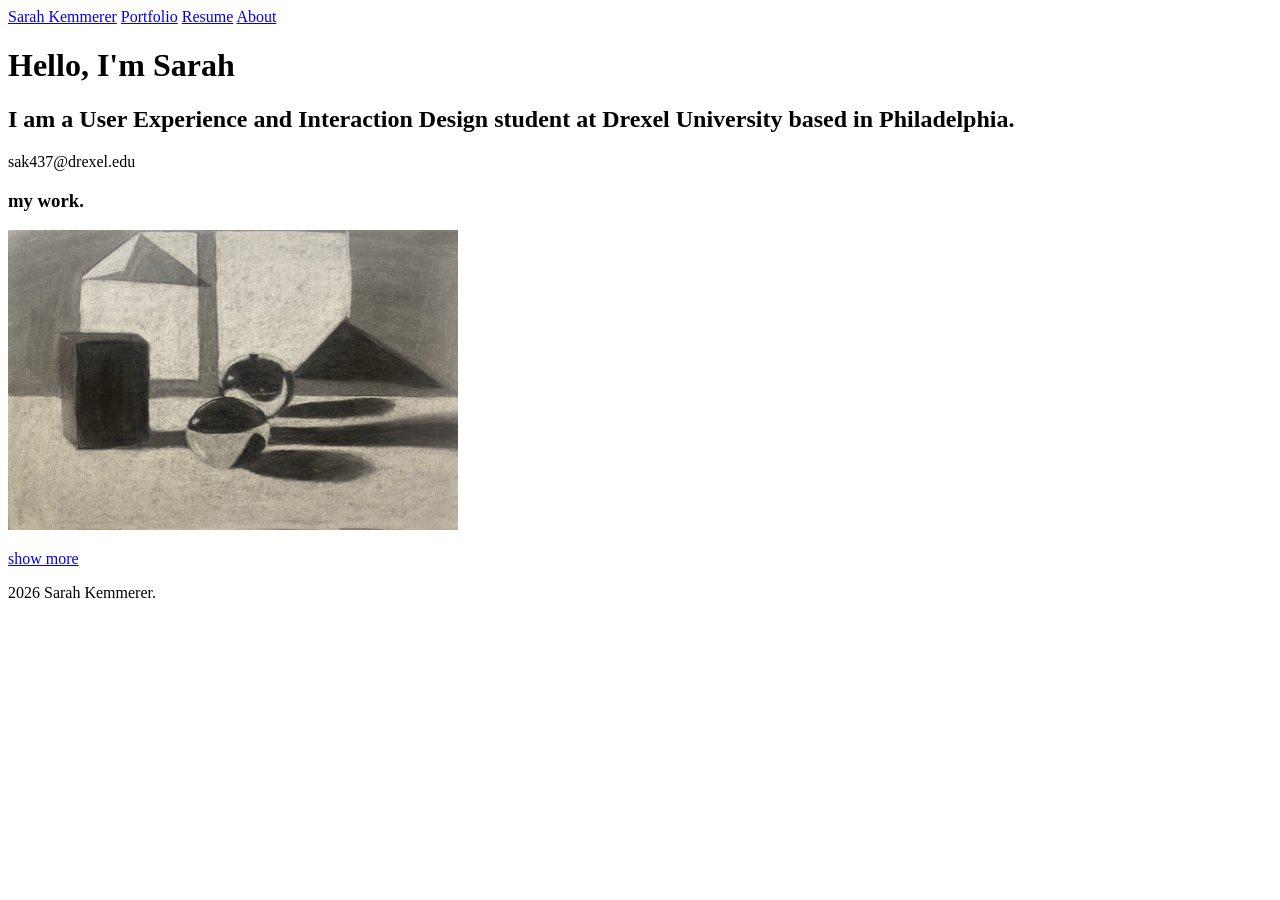
==== index.html @ 9c14a842 "add charcoal drawing case surface" ====
<!DOCTYPE html>
<html lang="en">
<head>
    <meta charset="UTF-8">
    <meta name="viewport" content="width=device-width, initial-scale=1.0">
    <title>Sarah Kemmerer</title>
    <link rel="stylesheet" href="styles.css">
</head>
<body>
     <nav aria-label="Primary">
        <a href="index.html">Sarah Kemmerer</a>
        <a href="portfolio.html">Portfolio</a>   
        <a href="resume.html">Resume</a>
        <a href="about.html">About</a>
    </nav>

    <header>
        <h1>Hello, I'm Sarah</h1>
    </header>
    <!--<img src="images/sarahbeachhouse.jpg" alt="Sarah Kemmerer at the Jersey shore" width="400" height="225"> 
    and want it to be circular-->
   <main>
    <h2> 
        I am a User Experience and Interaction Design student at Drexel University based in Philadelphia. 
    </h2>
    <p>
        sak437@drexel.edu 
        <!-- copy to clipboard -->
    </p>
   <h3> my work. </h3>
   <section>
        <img src="images/charcoaldrawingcasesurface.png" alt="charcoal drawing of two reflective spheres on a table with box and two papers on wall behind" width="450" height="300">
   </section>
   <p>
        <!-- button that links to projects  -->
        <a href="portfolio.html">show more</a>
   </p>
   <!-- images/case studies -->
    </main>

    <footer>
        <p>2026 Sarah Kemmerer.</p>
    </footer>
</body>
</html>
---- styles.css ----
:root {
    --color-background: white;
}
/* Type selectors - defaults for common elements */
body {
    /* body selector for the whole page */
    background-color: var(--color-background);
    /* base text for the whole site */
}

h1 {
    /* all heading the same */
}

h2, h3 {
   /* shared heading style */
}

a {
    /* default link style */
}

p {
    /* all paragraphs the same style */
}

/* 2. Combinators */
nav a {
    /* nav links look different from body links */
}

footer p {
    /* footer text is smaller than body text */
}

/* 3. Class selectors */
.project-card {
    /* card surface for project previews */
}

.button {
   /* link styled as button */
}

/* 4. Combinators involving classes */
.project-card h3 {
    /* project title inside a card */
}

nav a.current {
    /* marks the page you are currently on */
}

/* 5. ID selector */

#hero {
    /* large intro block on the home page only */
}

/* 6. Interactive states */
nav a:hover {
    /* hover state response from mouse for nav links */
}

nav a:focus-visible {
    /* focus indicator for keyboard users */
}
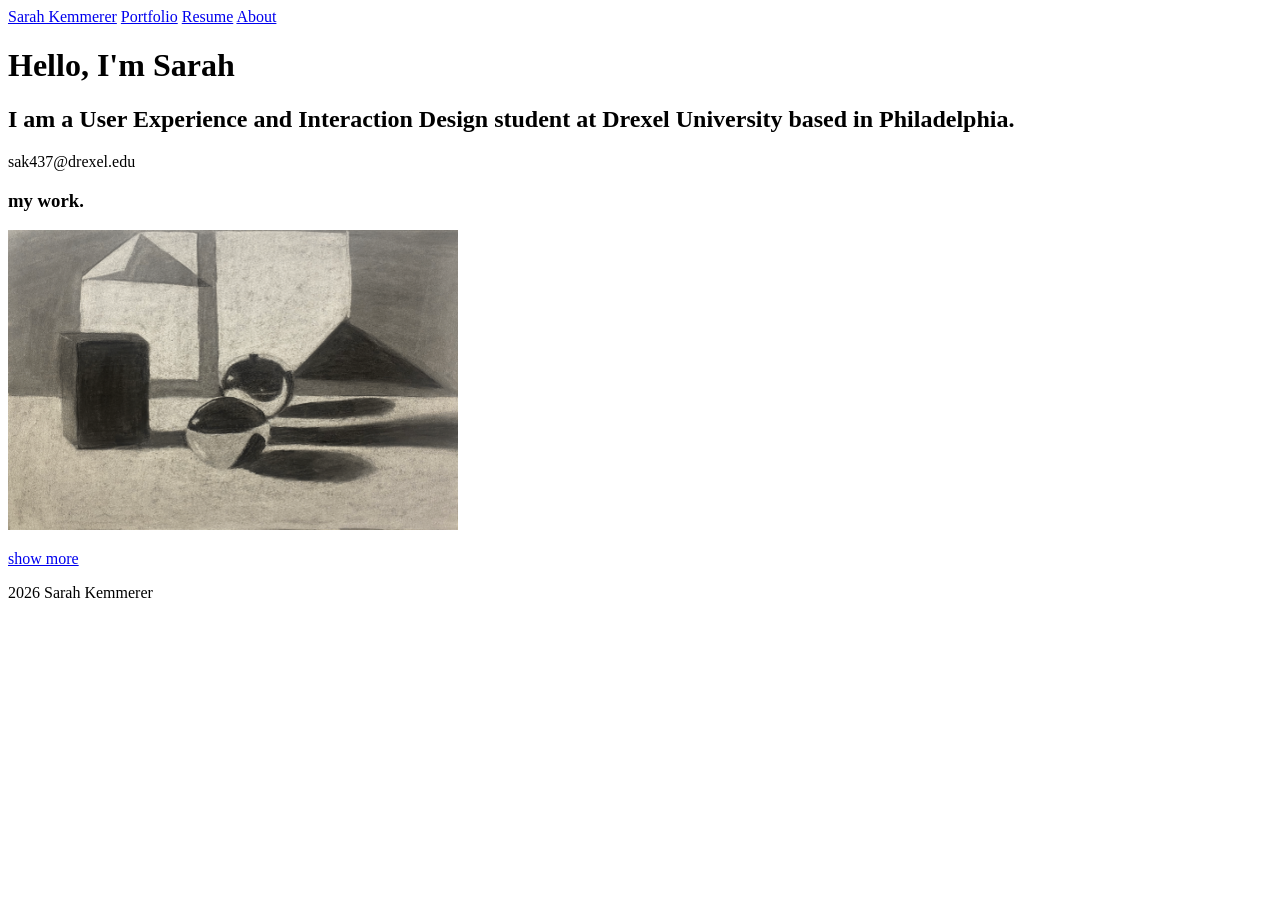
==== commit b0eeb180: "add end of month constraint" ====
--- a/index.html
+++ b/index.html
@@ -39,7 +39,7 @@
     </main>
 
     <footer>
-        <p>2026 Sarah Kemmerer.</p>
+        <p>2026 Sarah Kemmerer</p>
     </footer>
 </body>
 </html>
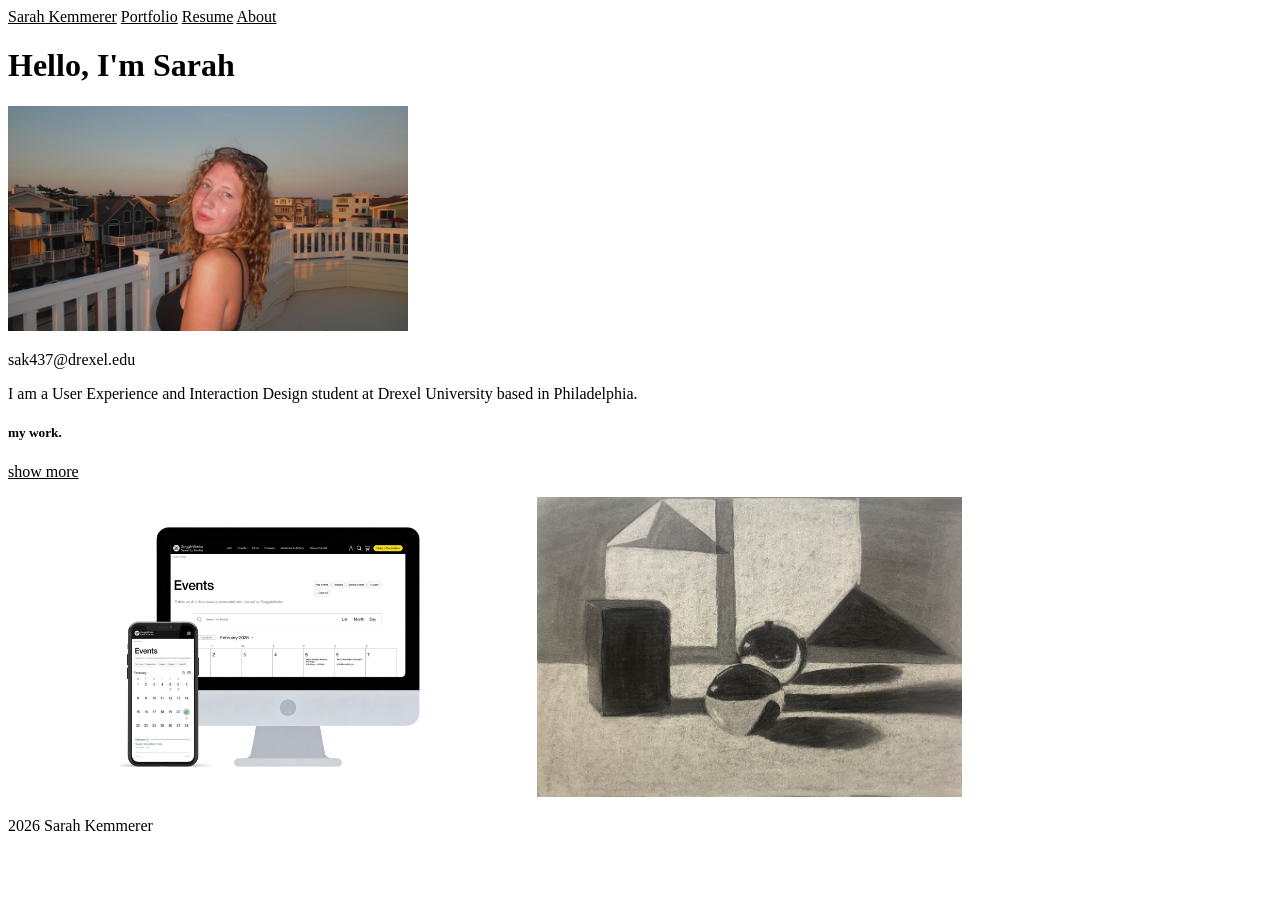
==== commit 275bfcd3: "add images and new paragraph and colors" ====
--- a/index.html
+++ b/index.html
@@ -17,25 +17,33 @@
     <header>
         <h1>Hello, I'm Sarah</h1>
     </header>
-    <!--<img src="images/sarahbeachhouse.jpg" alt="Sarah Kemmerer at the Jersey shore" width="400" height="225"> 
-    and want it to be circular-->
-   <main>
-    <h2> 
-        I am a User Experience and Interaction Design student at Drexel University based in Philadelphia. 
-    </h2>
+    
+    <img src="images/sarahbeachhouse.jpg" alt="Sarah Kemmerer at the Jersey shore" width="400" height="225"> 
+    <!-- want it to be circular-->
+   
+    <main>
+    
     <p>
         sak437@drexel.edu 
         <!-- copy to clipboard -->
     </p>
-   <h3> my work. </h3>
-   <section>
-        <img src="images/charcoaldrawingcasesurface.png" alt="charcoal drawing of two reflective spheres on a table with box and two papers on wall behind" width="450" height="300">
-   </section>
-   <p>
+    
+    <p class="large"> 
+        I am a User Experience and Interaction Design student at Drexel University based in Philadelphia. 
+    </p>
+
+   <h5> my work. </h5>
+
+    <p>
         <!-- button that links to projects  -->
         <a href="portfolio.html">show more</a>
    </p>
-   <!-- images/case studies -->
+
+   <section>
+        <img src="images/eventpagesurface.png" alt="Event page design on Macbook and iPhone" width="525" height="300">
+        <img src="images/charcoaldrawingcasesurface.png" alt="charcoal drawing of two reflective spheres on a table with box and two papers on wall behind" width="425" height="300">
+   </section>
+  
     </main>
 
     <footer>
--- a/styles.css
+++ b/styles.css
@@ -1,5 +1,7 @@
 :root {
     --color-background: white;
+    --color-text: black;
+    --color-hover: grey;
 }
 /* Type selectors - defaults for common elements */
 body {
@@ -10,27 +12,45 @@
 
 h1 {
     /* all heading the same */
+    color: var(--color-text);
 }
 
-h2, h3 {
+h2 {
    /* shared heading style */
+   color: var(--color-text);
+}
+
+h3 {
+    color: var(--color-text);
+}
+
+h4 {
+    color: var(--color-text);
+}
+
+h5 {
+ color: var(--color-text);
 }
 
 a {
     /* default link style */
+    color: var(--color-text);
 }
 
 p {
     /* all paragraphs the same style */
+    color: var(--color-text);
 }
 
 /* 2. Combinators */
 nav a {
-    /* nav links look different from body links */
+    /* nav links look the same as body links? */
+    color: var(--color-text);
 }
 
 footer p {
     /* footer text is smaller than body text */
+    color: var(--color-text);
 }
 
 /* 3. Class selectors */
@@ -40,6 +60,7 @@
 
 .button {
    /* link styled as button */
+   
 }
 
 /* 4. Combinators involving classes */
@@ -60,8 +81,10 @@
 /* 6. Interactive states */
 nav a:hover {
     /* hover state response from mouse for nav links */
+    color: var(--color-hover);
 }
 
 nav a:focus-visible {
     /* focus indicator for keyboard users */
+    color: var(--color-hover);
 }
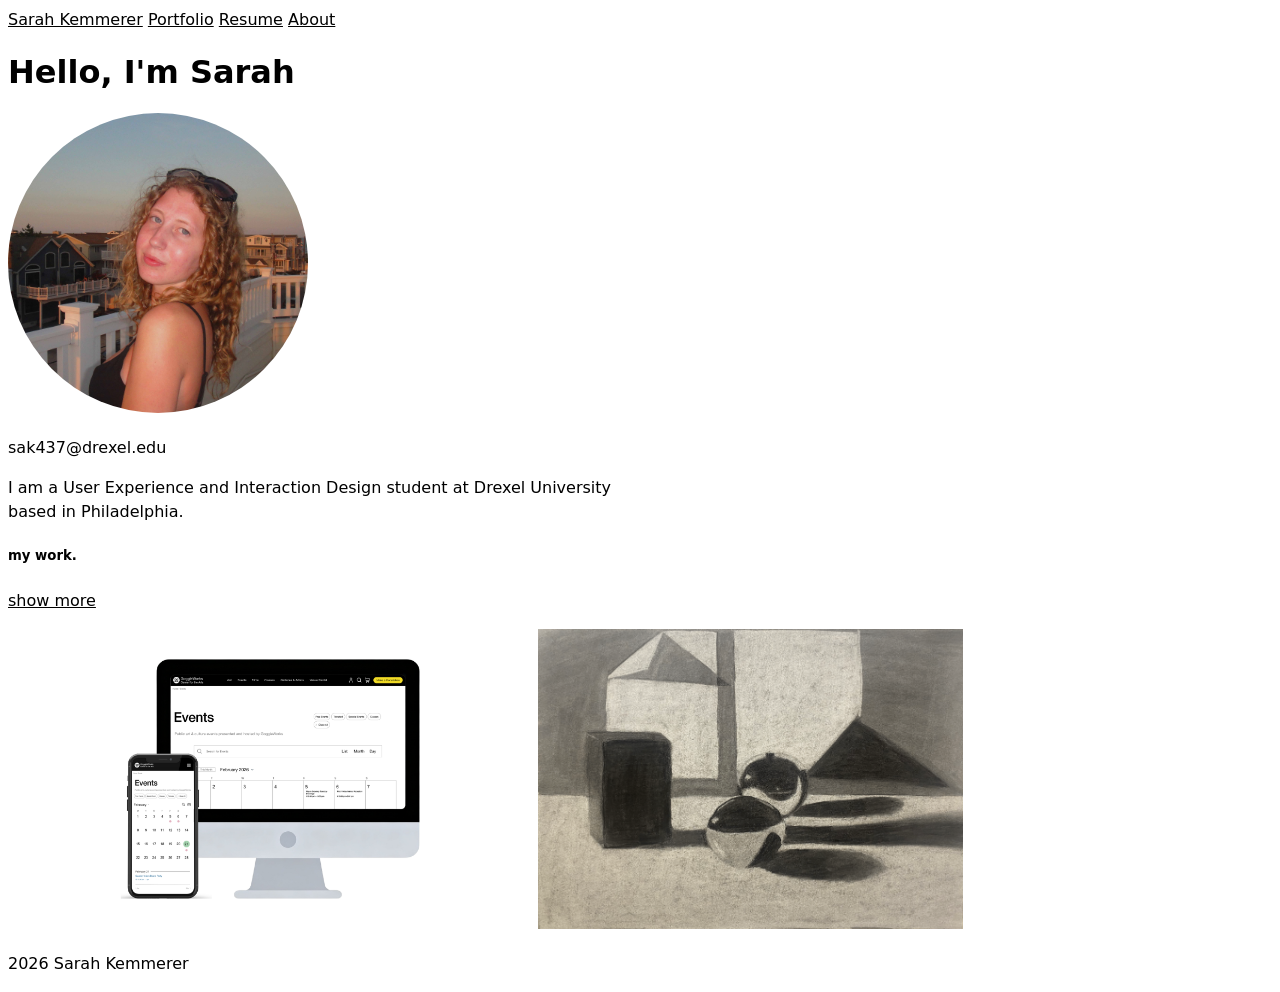
==== commit 6f033b35: "reupload cropped photo and add radius" ====
--- a/index.html
+++ b/index.html
@@ -18,7 +18,7 @@
         <h1>Hello, I'm Sarah</h1>
     </header>
     
-    <img src="images/sarahbeachhouse.jpg" alt="Sarah Kemmerer at the Jersey shore" width="400" height="225"> 
+    <img src="images/sarahatbeach.png" alt="Sarah Kemmerer at the Jersey shore" width="300" height="300" style="border-radius: 50%"> 
     <!-- want it to be circular-->
    
     <main>
--- a/styles.css
+++ b/styles.css
@@ -2,30 +2,53 @@
     --color-background: white;
     --color-text: black;
     --color-hover: grey;
+    --font-size-small: 0.875rem;
+    --font-size-medium: 1rem;
+    --font-size-bodylarge: 1.25rem;
+    --font-size-h1: 2rem;
+    --font-size-h2: 1.5rem;
 }
 /* Type selectors - defaults for common elements */
 body {
     /* body selector for the whole page */
     background-color: var(--color-background);
     /* base text for the whole site */
+    font-family:
+        system-ui,
+        -apple-system,
+        BlinkMacSystemFont,
+        "Segoe UI",
+        Roboto,
+        sans-serif;
+    font-size: var(--font-size-medium);
+    line-height: 1.5;
 }
 
 h1 {
     /* all heading the same */
     color: var(--color-text);
+    font-size: var(--font-size-h1);
+    font-variation settings: 'wght' 750, 'wdth' 100;
+    line-height: 1.2;
 }
 
 h2 {
    /* shared heading style */
    color: var(--color-text);
+   font-size: var(--font-size-h2);
+   line-height: 1.2;
 }
 
 h3 {
     color: var(--color-text);
+    font-size: var(--font-size-bodylarge);
+    line-height: 1.5;
 }
 
 h4 {
     color: var(--color-text);
+    font-size: var(--font-size-small);
+    line-height: 1.5;
 }
 
 h5 {
@@ -40,6 +63,8 @@
 p {
     /* all paragraphs the same style */
     color: var(--color-text);
+    max-width: 60ch;
+    line-height: 1.5;
 }
 
 /* 2. Combinators */
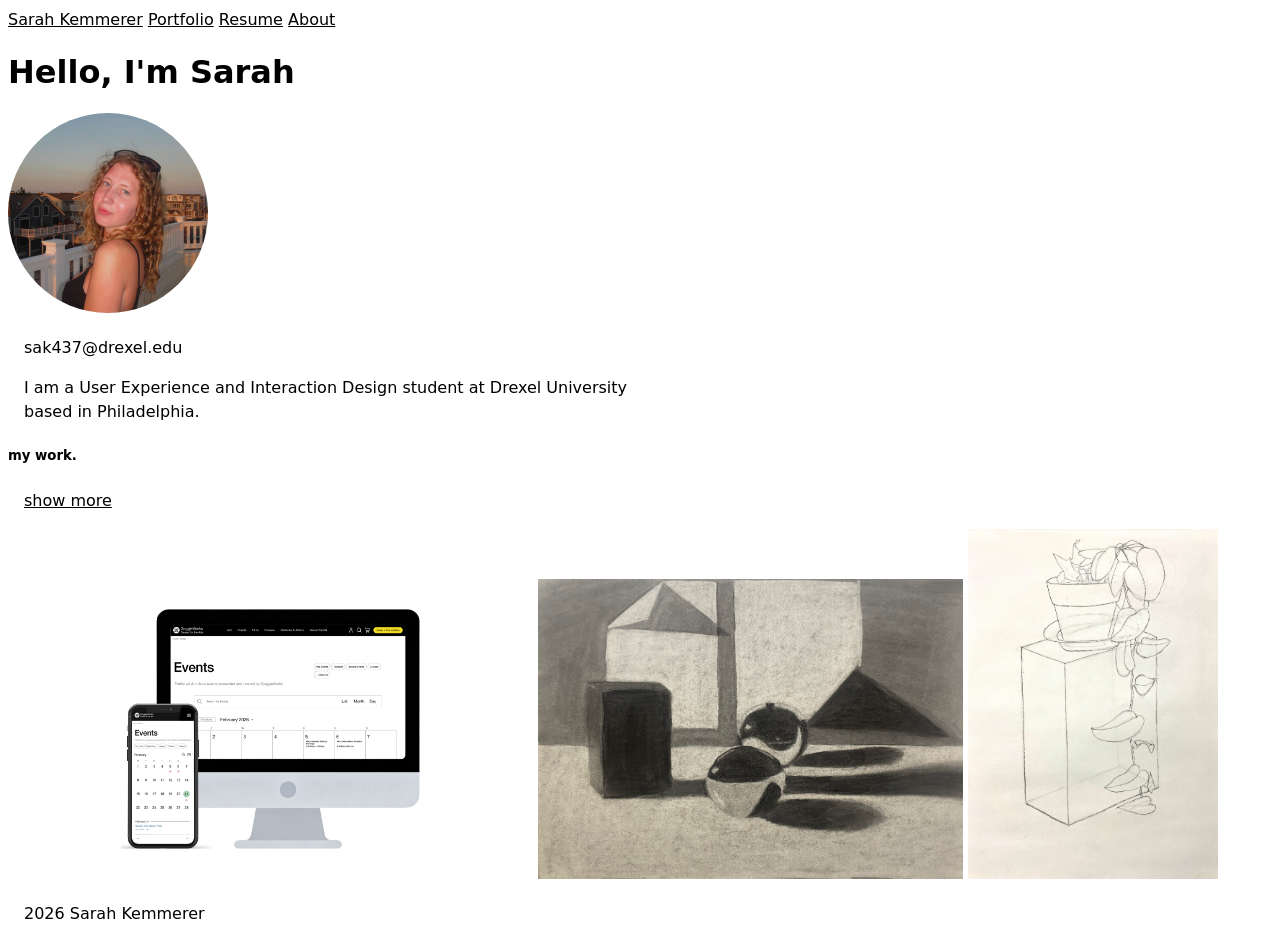
==== commit 7ff4aff4: "add resume information" ====
--- a/index.html
+++ b/index.html
@@ -18,20 +18,21 @@
         <h1>Hello, I'm Sarah</h1>
     </header>
     
-    <img src="images/sarahatbeach.png" alt="Sarah Kemmerer at the Jersey shore" width="300" height="300" style="border-radius: 50%"> 
+    <img src="images/sarahatbeach.png" alt="Sarah Kemmerer at the Jersey shore" width="200" height="200" style="border-radius: 50%"> 
     <!-- want it to be circular-->
    
     <main>
     
-    <p>
+    <div>
+        <p>
         sak437@drexel.edu 
         <!-- copy to clipboard -->
-    </p>
+        </p>
     
-    <p class="large"> 
+        <p class="large"> 
         I am a User Experience and Interaction Design student at Drexel University based in Philadelphia. 
-    </p>
-
+        </p>
+    </div>
    <h5> my work. </h5>
 
     <p>
@@ -42,6 +43,7 @@
    <section>
         <img src="images/eventpagesurface.png" alt="Event page design on Macbook and iPhone" width="525" height="300">
         <img src="images/charcoaldrawingcasesurface.png" alt="charcoal drawing of two reflective spheres on a table with box and two papers on wall behind" width="425" height="300">
+        <img src="images/drawingcardimage.png" alt="line drawing of a pothos plant on a rectanglular box" width="250" height="350">
    </section>
   
     </main>
--- a/styles.css
+++ b/styles.css
@@ -7,7 +7,18 @@
     --font-size-bodylarge: 1.25rem;
     --font-size-h1: 2rem;
     --font-size-h2: 1.5rem;
+    --space-base: 1rem;
 }
+*{
+    box-sizing: border-box;
+}
+
+.page {
+    width: 100%;
+    max-width: 60rem;
+}
+
+
 /* Type selectors - defaults for common elements */
 body {
     /* body selector for the whole page */
@@ -28,7 +39,7 @@
     /* all heading the same */
     color: var(--color-text);
     font-size: var(--font-size-h1);
-    font-variation settings: 'wght' 750, 'wdth' 100;
+    font-variation: 'wght' 750, 'wdth' 100;
     line-height: 1.2;
 }
 
@@ -37,6 +48,7 @@
    color: var(--color-text);
    font-size: var(--font-size-h2);
    line-height: 1.2;
+   margin-bottom: calc(var(--space-base) / 2);
 }
 
 h3 {
@@ -65,6 +77,7 @@
     color: var(--color-text);
     max-width: 60ch;
     line-height: 1.5;
+    margin: var(--space-base);
 }
 
 /* 2. Combinators */
@@ -86,6 +99,12 @@
 .button {
    /* link styled as button */
    
+}
+
+.card {
+    width: 100%;
+    height: auto;
+    padding: 1rem;
 }
 
 /* 4. Combinators involving classes */
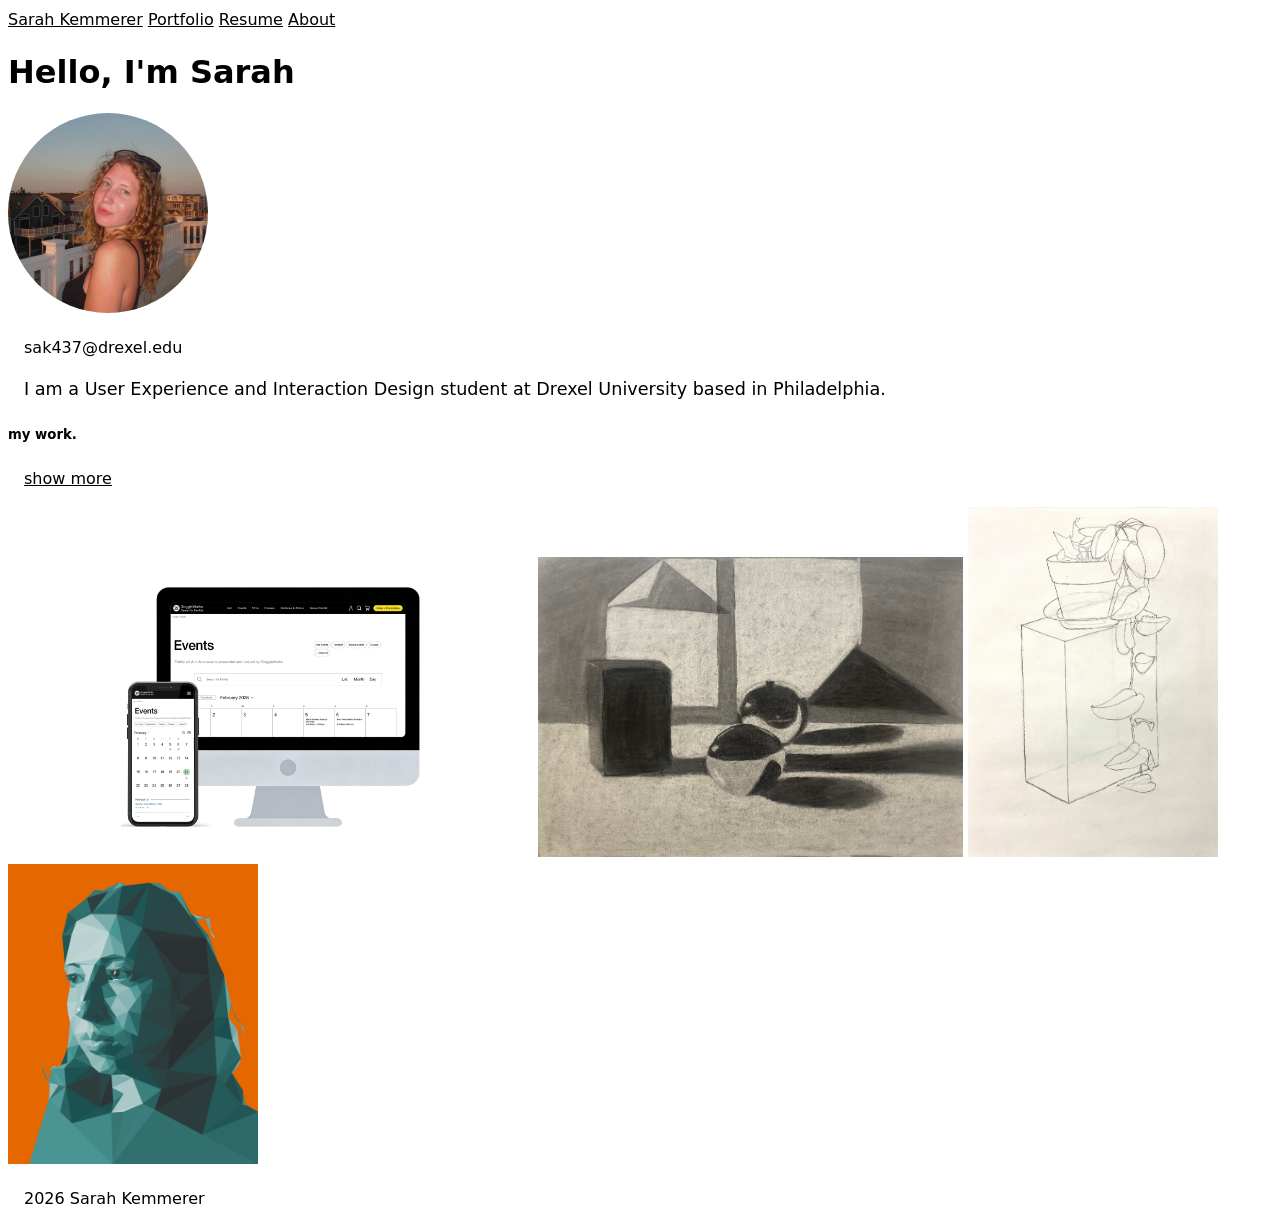
==== commit 24ea026a: "add portfolio page images" ====
--- a/index.html
+++ b/index.html
@@ -17,11 +17,12 @@
     <header>
         <h1>Hello, I'm Sarah</h1>
     </header>
+
+    <main>
     
     <img src="images/sarahatbeach.png" alt="Sarah Kemmerer at the Jersey shore" width="200" height="200" style="border-radius: 50%"> 
     <!-- want it to be circular-->
    
-    <main>
     
     <div>
         <p>
@@ -44,6 +45,7 @@
         <img src="images/eventpagesurface.png" alt="Event page design on Macbook and iPhone" width="525" height="300">
         <img src="images/charcoaldrawingcasesurface.png" alt="charcoal drawing of two reflective spheres on a table with box and two papers on wall behind" width="425" height="300">
         <img src="images/drawingcardimage.png" alt="line drawing of a pothos plant on a rectanglular box" width="250" height="350">
+        <img src="images/designformedia.png" alt="Low Poly portrait of Sarah Kemmerer in teal with orange background" width="250" height="300">
    </section>
   
     </main>
--- a/styles.css
+++ b/styles.css
@@ -4,7 +4,7 @@
     --color-hover: grey;
     --font-size-small: 0.875rem;
     --font-size-medium: 1rem;
-    --font-size-bodylarge: 1.25rem;
+    --font-size-bodylarge: 1.1rem;
     --font-size-h1: 2rem;
     --font-size-h2: 1.5rem;
     --space-base: 1rem;
@@ -28,7 +28,7 @@
         system-ui,
         -apple-system,
         BlinkMacSystemFont,
-        "Segoe UI",
+        "Inter",
         Roboto,
         sans-serif;
     font-size: var(--font-size-medium);
@@ -75,9 +75,12 @@
 p {
     /* all paragraphs the same style */
     color: var(--color-text);
-    max-width: 60ch;
     line-height: 1.5;
     margin: var(--space-base);
+}
+
+.large {
+    font-size: var(--font-size-bodylarge);
 }
 
 /* 2. Combinators */
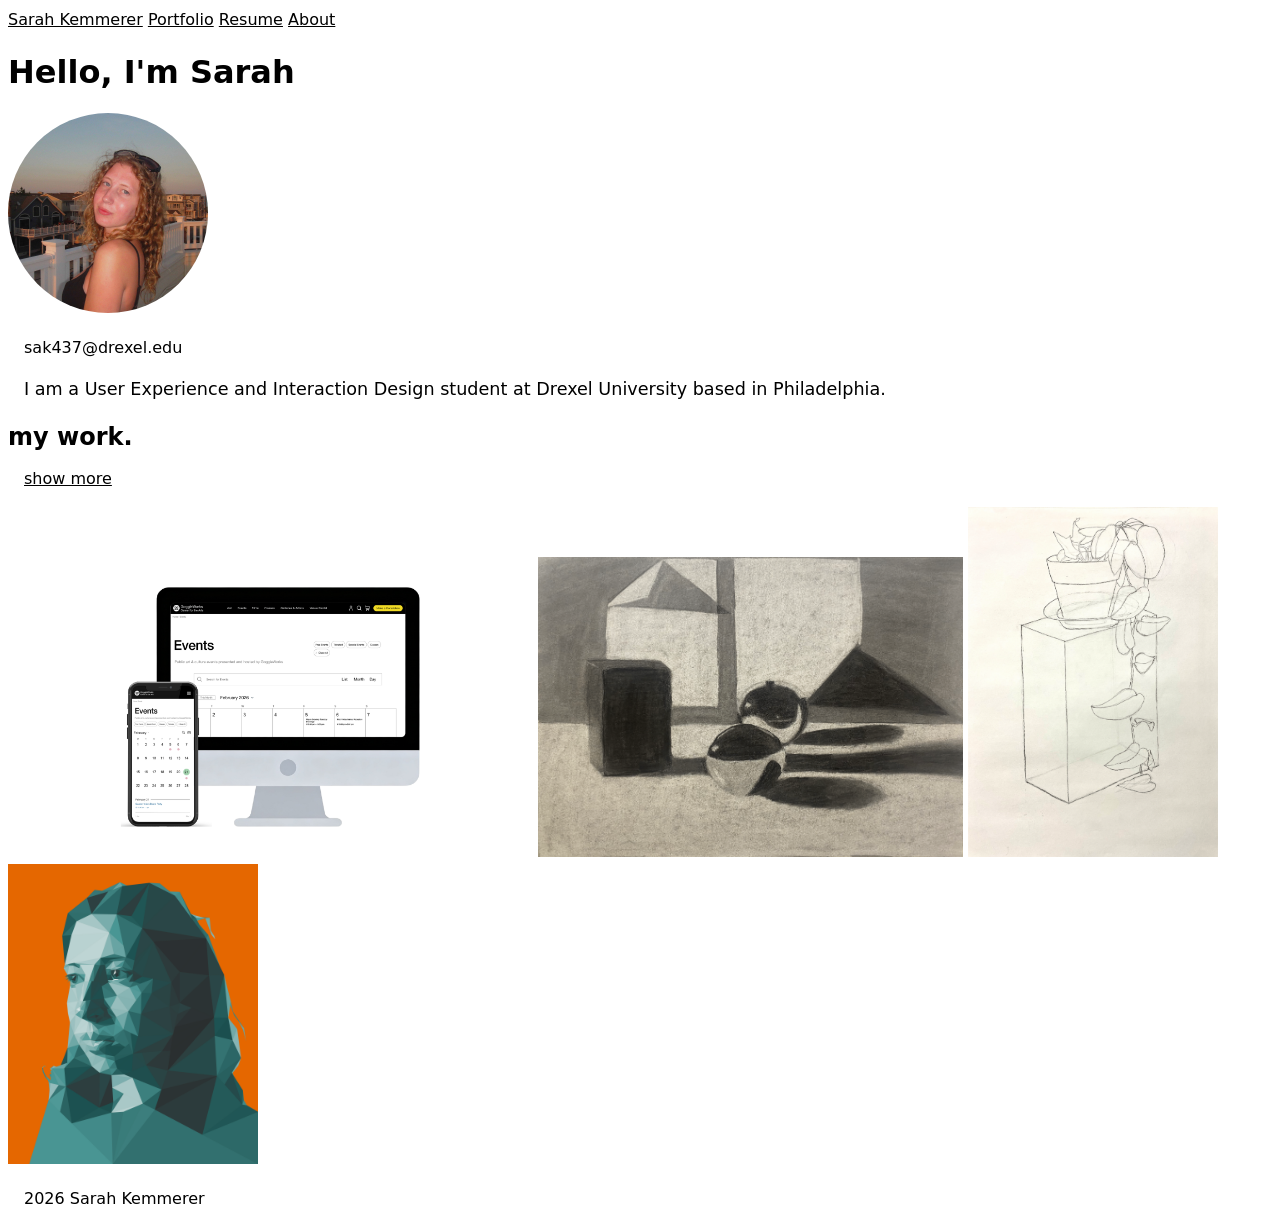
==== commit bfa155eb: "add ux design case study info" ====
--- a/index.html
+++ b/index.html
@@ -7,18 +7,18 @@
     <link rel="stylesheet" href="styles.css">
 </head>
 <body>
-     <nav aria-label="Primary">
+    <header>
+    <nav aria-label="Primary">
         <a href="index.html">Sarah Kemmerer</a>
         <a href="portfolio.html">Portfolio</a>   
         <a href="resume.html">Resume</a>
         <a href="about.html">About</a>
     </nav>
-
-    <header>
-        <h1>Hello, I'm Sarah</h1>
     </header>
 
     <main>
+
+    <h1>Hello, I'm Sarah</h1>
     
     <img src="images/sarahatbeach.png" alt="Sarah Kemmerer at the Jersey shore" width="200" height="200" style="border-radius: 50%"> 
     <!-- want it to be circular-->
@@ -34,7 +34,7 @@
         I am a User Experience and Interaction Design student at Drexel University based in Philadelphia. 
         </p>
     </div>
-   <h5> my work. </h5>
+   <h2> my work. </h2>
 
     <p>
         <!-- button that links to projects  -->
@@ -42,10 +42,10 @@
    </p>
 
    <section>
-        <img src="images/eventpagesurface.png" alt="Event page design on Macbook and iPhone" width="525" height="300">
-        <img src="images/charcoaldrawingcasesurface.png" alt="charcoal drawing of two reflective spheres on a table with box and two papers on wall behind" width="425" height="300">
-        <img src="images/drawingcardimage.png" alt="line drawing of a pothos plant on a rectanglular box" width="250" height="350">
-        <img src="images/designformedia.png" alt="Low Poly portrait of Sarah Kemmerer in teal with orange background" width="250" height="300">
+        <a href="uxwork.html"> <img src="images/eventpagesurface.png" alt="event page design on macbook and iphone" width="525" height="300"></a>
+        <a href="charcoaldrawing.html"><img src="images/charcoaldrawingcasesurface.png" alt="charcoal drawing of two reflective spheres on a table with box and two papers on wall behind" width="425" height="300"></a>
+        <a href="introdrawing.html"><img src="images/drawingcardimage.png" alt="line drawing of a pothos plant on a rectanglular box" width="250" height="350"></a>
+        <a href="designformedia.html"><img src="images/designformedia.png" alt="low poly portrait of sarah kemmerer in teal with orange background" width="250" height="300"></a>
    </section>
   
     </main>
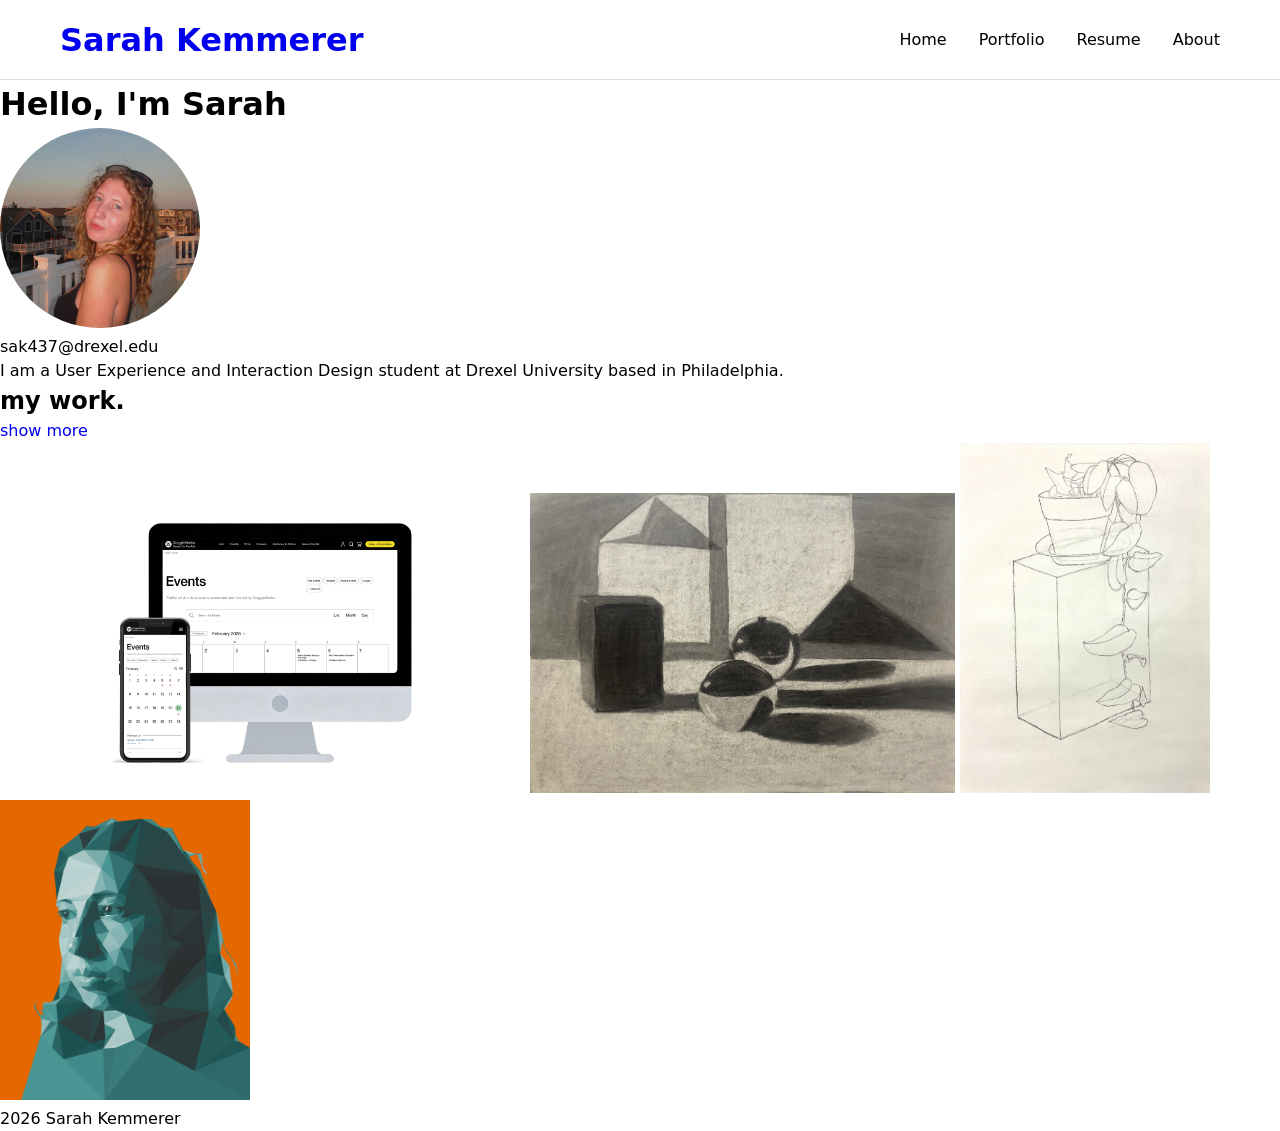
==== commit f87838d9: "add menu/navigation" ====
--- a/index.html
+++ b/index.html
@@ -7,15 +7,29 @@
     <link rel="stylesheet" href="styles.css">
 </head>
 <body>
-    <header>
-    <nav aria-label="Primary">
-        <a href="index.html">Sarah Kemmerer</a>
-        <a href="portfolio.html">Portfolio</a>   
-        <a href="resume.html">Resume</a>
-        <a href="about.html">About</a>
-    </nav>
+    <input type="checkbox" id="toggle-menu"/>
+
+    <header class="header">
+        <div class="header-inner">
+
+            <h1><a href="index.html">Sarah Kemmerer</a></h1>
+
+            <label class="hamburger" for="toggle-menu">
+                <span class="hamburger-bar"></span>
+                <span class="hamburger-bar"></span>
+                <span class="hamburger-bar"></span>
+            </label>
+
+            <ul class="nav">
+                <li><a href="index.html">Home</a></li>
+                <li><a href="portfolio.html">Portfolio</a></li>   
+                <li><a href="resume.html">Resume</a></li>
+                <li><a href="about.html">About</a></li>  
+            </ul>
+
+        </div>
+
     </header>
-
     <main>
 
     <h1>Hello, I'm Sarah</h1>
--- a/styles.css
+++ b/styles.css
@@ -9,129 +9,128 @@
     --font-size-h2: 1.5rem;
     --space-base: 1rem;
 }
+
 *{
     box-sizing: border-box;
+    margin: 0;
+    padding: 0;
 }
 
-.page {
-    width: 100%;
-    max-width: 60rem;
+
+li {
+    list-style: none;  
 }
 
+.header {
+    height: 80px;
+    border-bottom: 1px solid #ddd;
+    display: flex;
+    align-items: center;
+    justify-content: center;
+}
+
+.header-inner {
+    display: flex;
+    align-items: center;
+    justify-content: space-between;
+    width: 100%;
+    padding: 0 20px;
+    max-width: 1200px;
+}
+
+#toggle-menu {
+    display: none;
+}
+
+.hamburger {
+    width: 24px;
+    display: block;
+    curser: pointer;
+}
+
+.hamburger-bar {
+    width: 100%;
+    display: block;
+    height: 2px;
+    border-radius: 2px;
+    background: #111;
+}
+
+.hamburger-bar + .hamburger-bar {
+    margin-top: 4px;
+}
+
+.nav {
+   display: block;
+   position: absolute;
+   background: white;
+   top: 80px;
+   left: -9999px;
+   opacity: 0;
+   width: 100%;
+   transition: left 0s 0.2s, opacity 0.2s;
+}
+
+#toggle-menu:checked ~ .header .nav {
+    opacity: 1;
+    left: 0;
+    transition: left 0s, opacity 0.2s;
+}
+
+.nav li {
+   border-bottom: 1px solid #ddd;
+}
+
+.nav a {
+    /* nav links look the same as body links? */
+    color: black;
+    transition: 0.2s;
+    display: block;
+    padding: 20px; 
+}
+
+.nav a:hover {
+    /* hover state response from mouse for nav links */
+    color: red;
+}
+
+@media (min-width: 800px) {
+    .hamburger {
+        display: none;
+    }
+
+    .nav {
+        display: inline-flex;
+        align-items: center;
+        gap: 32px;
+        position: static;
+        width: auto;
+        opacity: 1;
+    }
+
+    .nav li {
+        border: none;
+    }
+
+    .nav a {
+        padding: 0;
+    }
+}
 
 /* Type selectors - defaults for common elements */
 body {
     /* body selector for the whole page */
     background-color: var(--color-background);
     /* base text for the whole site */
-    font-family:
-        system-ui,
-        -apple-system,
-        BlinkMacSystemFont,
-        "Inter",
-        Roboto,
-        sans-serif;
+    font-family: system-ui, -apple-system, BlinkMacSystemFont, 'Segoe UI', Roboto, Oxygen, Ubuntu, Cantarell, 'Open Sans', 'Helvetica Neue', sans-serif;
     font-size: var(--font-size-medium);
     line-height: 1.5;
 }
 
-h1 {
-    /* all heading the same */
-    color: var(--color-text);
-    font-size: var(--font-size-h1);
-    font-variation: 'wght' 750, 'wdth' 100;
-    line-height: 1.2;
+a {
+    text-decoration: none;
 }
 
-h2 {
-   /* shared heading style */
-   color: var(--color-text);
-   font-size: var(--font-size-h2);
-   line-height: 1.2;
-   margin-bottom: calc(var(--space-base) / 2);
-}
-
-h3 {
-    color: var(--color-text);
-    font-size: var(--font-size-bodylarge);
-    line-height: 1.5;
-}
-
-h4 {
-    color: var(--color-text);
-    font-size: var(--font-size-small);
-    line-height: 1.5;
-}
-
-h5 {
- color: var(--color-text);
-}
-
-a {
-    /* default link style */
-    color: var(--color-text);
-}
-
-p {
-    /* all paragraphs the same style */
-    color: var(--color-text);
-    line-height: 1.5;
-    margin: var(--space-base);
-}
-
-.large {
-    font-size: var(--font-size-bodylarge);
-}
-
-/* 2. Combinators */
-nav a {
-    /* nav links look the same as body links? */
-    color: var(--color-text);
-}
-
-footer p {
-    /* footer text is smaller than body text */
-    color: var(--color-text);
-}
-
-/* 3. Class selectors */
-.project-card {
-    /* card surface for project previews */
-}
-
-.button {
-   /* link styled as button */
-   
-}
-
-.card {
-    width: 100%;
-    height: auto;
-    padding: 1rem;
-}
-
-/* 4. Combinators involving classes */
-.project-card h3 {
-    /* project title inside a card */
-}
-
-nav a.current {
-    /* marks the page you are currently on */
-}
-
-/* 5. ID selector */
-
-#hero {
-    /* large intro block on the home page only */
-}
-
-/* 6. Interactive states */
-nav a:hover {
-    /* hover state response from mouse for nav links */
-    color: var(--color-hover);
-}
-
-nav a:focus-visible {
-    /* focus indicator for keyboard users */
-    color: var(--color-hover);
+a:visited {
+    color: black;
 }
